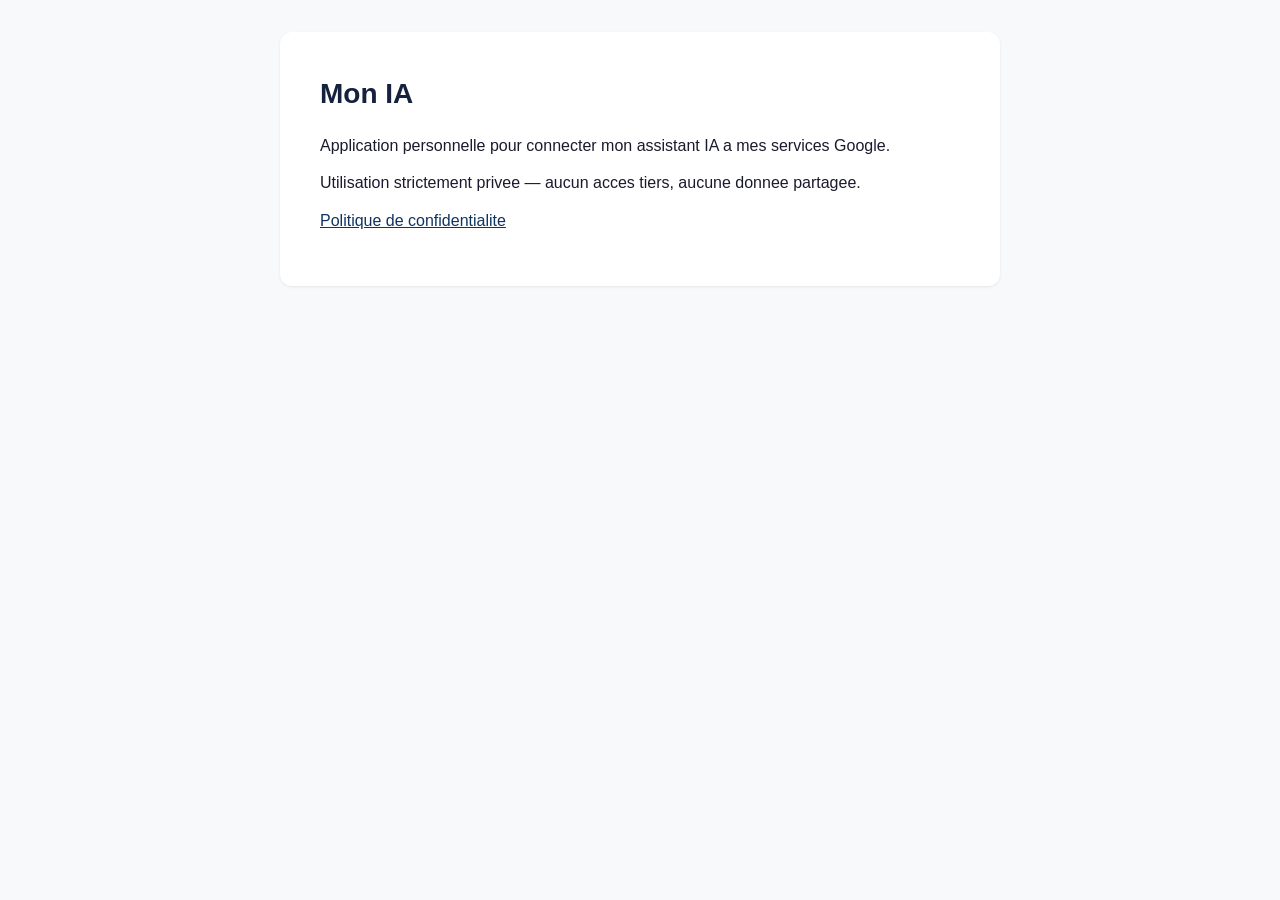
==== index.html @ 6f354169 "Ajout des pages OAuth : index, confidentialite, style" ====
<!DOCTYPE html>
<html lang="fr">
<head>
    <meta charset="UTF-8">
    <meta name="viewport" content="width=device-width, initial-scale=1.0">
    <!-- GOOGLE_SITE_VERIFICATION -->
    <title>Mon IA - Connexion Google</title>
    <link rel="stylesheet" href="style.css">
</head>
<body>
    <main>
        <h1>Mon IA</h1>
        <p>Application personnelle pour connecter mon assistant IA a mes services Google.</p>
        <p>Utilisation strictement privee — aucun acces tiers, aucune donnee partagee.</p>
        <p><a href="confidentialite.html">Politique de confidentialite</a></p>
    </main>
</body>
</html>
---- style.css ----
* {
    margin: 0;
    padding: 0;
    box-sizing: border-box;
}

body {
    font-family: -apple-system, BlinkMacSystemFont, "Segoe UI", Roboto, Helvetica, Arial, sans-serif;
    line-height: 1.6;
    color: #1a1a2e;
    background: #f8f9fa;
    padding: 2rem;
}

main {
    max-width: 720px;
    margin: 0 auto;
    background: #fff;
    padding: 2.5rem;
    border-radius: 12px;
    box-shadow: 0 1px 3px rgba(0,0,0,0.08);
}

h1 {
    font-size: 1.75rem;
    margin-bottom: 1rem;
    color: #16213e;
}

h2 {
    font-size: 1.15rem;
    margin-top: 1.75rem;
    margin-bottom: 0.5rem;
    color: #16213e;
}

p {
    margin-bottom: 0.75rem;
}

ul {
    margin-bottom: 0.75rem;
    padding-left: 1.5rem;
}

a {
    color: #0f3460;
    text-decoration: underline;
}

a:hover {
    color: #533483;
}
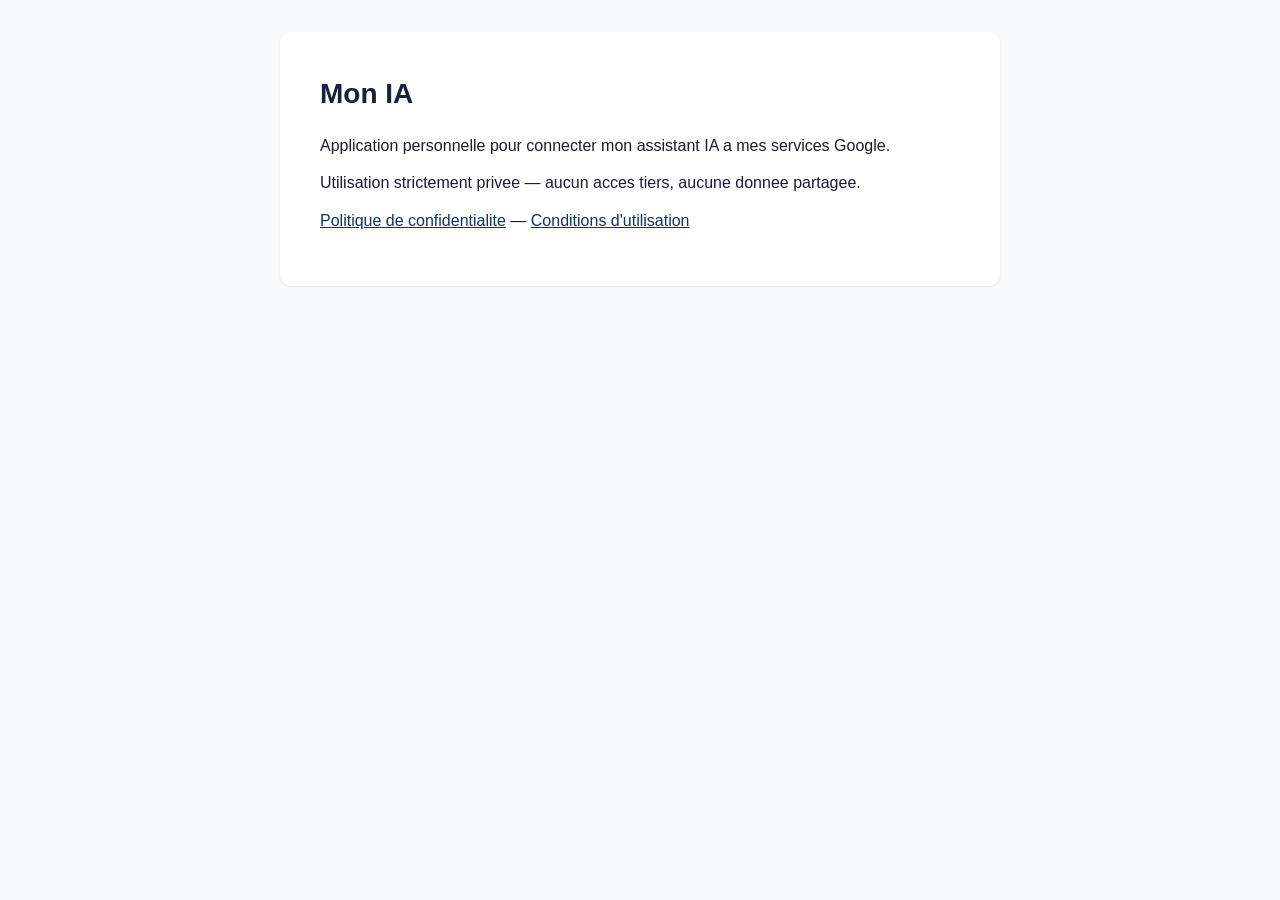
==== commit 750d97ea: "Ajout lien conditions dans index" ====
--- a/index.html
+++ b/index.html
@@ -12,7 +12,7 @@
         <h1>Mon IA</h1>
         <p>Application personnelle pour connecter mon assistant IA a mes services Google.</p>
         <p>Utilisation strictement privee — aucun acces tiers, aucune donnee partagee.</p>
-        <p><a href="confidentialite.html">Politique de confidentialite</a></p>
+        <p><a href="confidentialite.html">Politique de confidentialite</a> — <a href="conditions.html">Conditions d'utilisation</a></p>
     </main>
 </body>
 </html>
